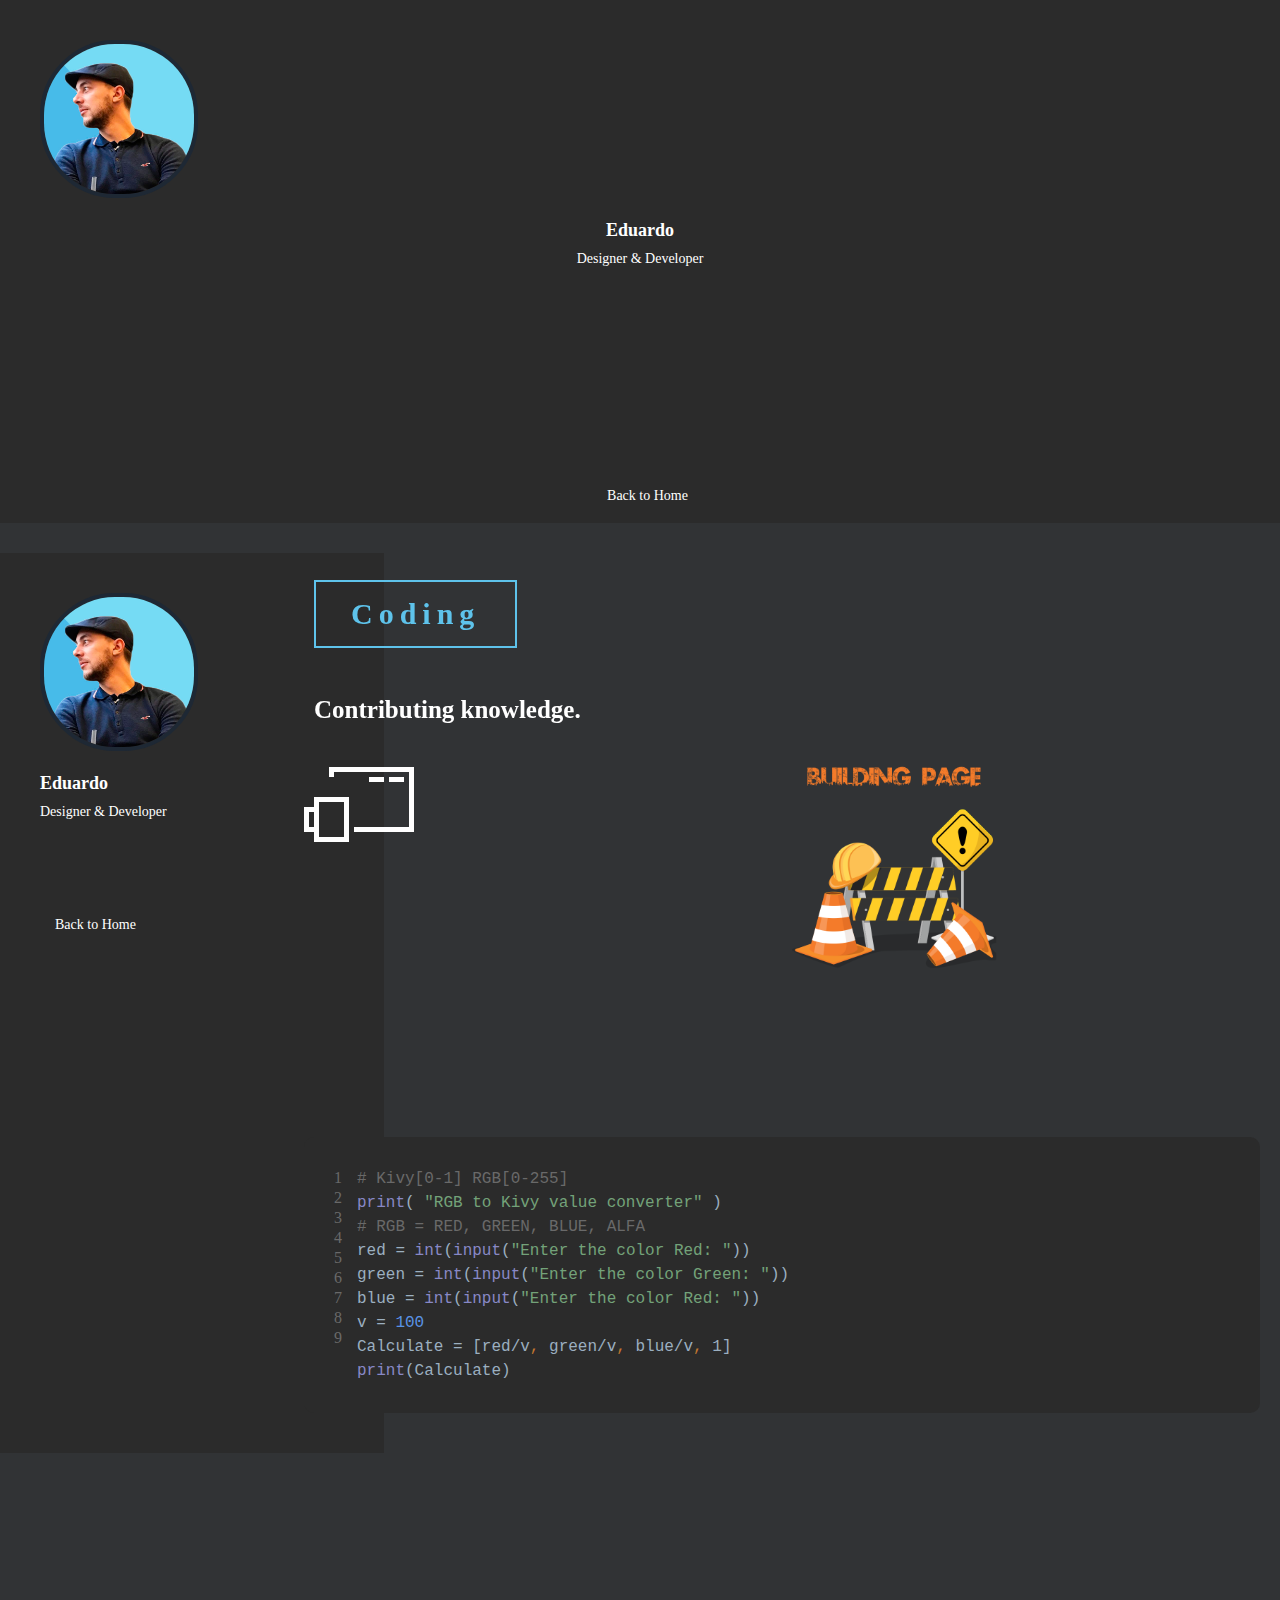
==== code.html @ 730206cc "update" ====
<!DOCTYPE html><!--[if lt IE 7]> <html class="no-js lt-ie9 lt-ie8 lt-ie7"> <![endif]--><!--[if IE 7]> <html class="no-js lt-ie9 lt-ie8"> <![endif]--><!--[if IE 8]> <html class="no-js lt-ie9"> <![endif]--><!--[if gt IE 8]><!--><html class="no-js"><!--<![endif]--><head> <meta charset="utf-8"> <meta http-equiv="X-UA-Compatible" content="IE=edge"> <title>Dalla Torre</title> <link rel="shortcut icon" href="img/favicon.png"> <!-- IOS SUPPORT --> <link rel="apple-touch-icon" sizes="180x180" href="img/favicon.png"> <meta name="apple-mobile-web-app-status-bar" content="#ffffff"> <link rel="manifest" href="/manifest.json"> <meta name="description" content=""> <meta name="viewport" content="width=device-width, initial-scale=1"> <link rel="stylesheet" href="css/normalize.css"> <link rel="stylesheet" href="css/font-awesome.css"> <link rel="stylesheet" href="css/bootstrap.min.css"> <link rel="stylesheet" href="css/body-style.css"> <link rel="stylesheet" href="css/books.css"> <link rel="stylesheet" href="css/code.css"> <link rel="stylesheet" href="css/coffee.css"> <script src="js/vendor/modernizr-2.6.2.min.js"></script> <!-- Start Google Analytics --> <script async src="https://www.googletagmanager.com/gtag/js?id=UA-165823340-1"></script> <script> window.dataLayer = window.dataLayer || []; function gtag() { dataLayer.push(arguments); } gtag('js', new Date()); gtag('config', 'UA-165823340-1'); </script> <!-- End Google Analytics --> <!-- Load Facebook SDK for JavaScript --> <div id="fb-root"></div> <script> window.fbAsyncInit = function () { FB.init({ xfbml: true, version: 'v6.0' }); }; (function (d, s, id) { var js, fjs = d.getElementsByTagName(s)[0]; if (d.getElementById(id)) return; js = d.createElement(s); js.id = id; js.src = 'https://connect.facebook.net/en_GB/sdk/xfbml.customerchat.js'; fjs.parentNode.insertBefore(js, fjs); }(document, 'script', 'facebook-jssdk'));</script> <!-- Your customer chat code --></head><body class="body-code"> <div class="code-header visible-xs visible-sm"> <div class="container"> <div class="row"> <div class="col-md-12"> <div class="top-section"> <div class="profile-image"> <img src="img/profile.jpg" alt="Eduardo Dalla Torre"> </div> <div class="profile-content"> <h3 class="profile-title">Eduardo</h3> <p class="profile-description">Designer & Developer</p> </div> </div> <!-- START-ICONS --> <div class="social-icons"> <ul> <li><a href="https://www.instagram.com/eduardodallatorre.io" target="_blank"><i class="fa fa-instagram"></i></a></li> <li><a href="https://www.youtube.com/c/DallaTorre?sub_confirmation=1" target="_blank"><i class="fa fa-youtube"></i></a></li> <li><a href="https://github.com/eduardodallatorre" target="_blank"><i class="fa fa-github"></i></a></li> <li><a href="http://pph.me/dallatorre.io" target="_blank"><i class="fa fa-rocket"></i></a> </li> <li><a href="https://codepen.io/eduardodallatorre" target="_blank"><i class="fa fa-codepen"></i></a></li> </ul> </div> <!-- END-ICONS --> </div> </div> <div class="code-menu"> <ul> <li><a href="index.html"><i class="fa fa-home"></i>Back to Home</a></li> <!-- Menu em Construção <li><a href="#"><i class="fa fa-desktop"></i>Front-End</a></li> <li><a href="#"><i class="fa fa-code"></i>Back-End</a></li> <li><a href="#"><i class="fa fa-database"></i>Data-Base</a></li> ---> </ul> </div> </div> </div> <!-- START SIDEBAR --> <!-- Atualizando aqui --> <div class="code-sidebar-menu hidden-xs hidden-sm"> <div class="top-section"> <div class="profile-image"> <img src="img/profile.jpg" alt="Eduardo Dalla Torre"> </div> <h3 class="profile-title">Eduardo</h3> <p class="profile-description">Designer & Developer</p> </div> <!-- START MAIN.NAVIGATION --> <div class="code-menu"> <ul> <li><a href="index.html"><i class="fa fa-home"></i>Back to Home</a></li> <!-- Menu em Construção <li><a href="#"><i class="fa fa-desktop"></i>Front-End</a></li> <li><a href="#"><i class="fa fa-code"></i>Back-End</a></li> <li><a href="#"><i class="fa fa-database"></i>Data-Base</a></li> ---> </ul> </div> <!-- END MAIN.NAVIGATION --> <!-- START SOCIAL-ICONS --> <div class="social-icons"> <ul> <li><a href="https://www.instagram.com/eduardodallatorre.io" target="_blank"><i class="fa fa-instagram"></i></a></li> <li><a href="https://fb.me/dallatorre.io" target="_blank"><i class="fa fa-facebook"></i></a></li> <li><a href="https://www.youtube.com/c/DallaTorre?sub_confirmation=1" target="_blank"><i class="fa fa-youtube"></i></a></li> <li><a href="https://github.com/eduardodallatorre" target="_blank"><i class="fa fa-github"></i></a></li> <li><a href="http://pph.me/dallatorre.io" target="_blank"><i class="fa fa-rocket"></i></a></li> <li><a href="https://codepen.io/eduardodallatorre" target="_blank"><i class="fa fa-codepen"></i></a> </li> </ul> </div> <!-- END SOCIAL-ICONS --> </div> <!-- START SLIDE MENU --> <div class="code-bg" id="top"> <div class="banner-overlay"> <div class="welcome-text"> <div class="content-wrapper"> <h1><i class="fa fa-terminal"></i></i>Coding</h1> <h2>Contributing knowledge.</h2> <div class="coffee-code"> <div class="programmer"></div> </div> </div> </div> </div> </div> <!-- END SLIDE MENU --> <!-- START SLIDE MENU --> <div class="frame-code" id="top"> <div class="banner-overlay"> <div class="welcome-text"> <div class="content-wrapper"> <!-- START CODE PYTHON --> <div class="frame"> <table border="0" cellpadding="0" cellspacing="0"> <tbody> <tr> <td class="gutter"> <div class="line number1 index0 alt2">1</div> <div class="line number2 index1 alt1">2</div> <div class="line number3 index2 alt2">3</div> <div class="line number4 index3 alt1">4</div> <div class="line number5 index4 alt2">5</div> <div class="line number6 index5 alt1">6</div> <div class="line number7 index6 alt2">7</div> <div class="line number8 index7 alt1">8</div> <div class="line number9 index8 alt2">9</div> </td> <td class="code"> <div class="line number1 index0 alt2"><code class="comments"># Kivy[0-1] RGB[0-255]</code> </div> <div class="line number2 index1 alt1"><code class="keyword"><code class="type">print</code><code class="signals">( </code>"RGB to Kivy value converter"</code> <code class="signals">)</code></div> <div class="line number3 index2 alt2"><code class="comments"># RGB = RED, GREEN, BLUE, ALFA</code></div> <div class="line number4 index3 alt1"><code class="variable">red = <code class="type">int</code>(<code class="type">input</code>(<code class="keyword">"Enter the color Red: "</code>))</code> </div> <div class="line number5 index4 alt2"><code class="variable">green = <code class="type">int</code>(<code class="type">input</code>(<code class="keyword">"Enter the color Green: "</code>))</code> </div> <div class="line number6 index5 alt1"><code class="variable">blue = <code class="type">int</code>(<code class="type">input</code>(<code class="keyword">"Enter the color Red: "</code>))</code> </div> <div class="line number7 index6 alt2"><code class="variable">v = </code><code class="number">100</code></div> <div class="line number8 index7 alt1"><code class="variable">Calculate = [red/v<code class="comma">,</code> green/v<code class="comma">,</code> blue/v<code class="comma">,</code> 1]</code></div> <div class="line number9 index8 alt2"><code class="type">print</code><code class="variable">(Calculate)</code></div> </div> </td> </tr> </tbody> </table> <!-- END CODE PYTHON --> </div> </div> </div> </div> <!-- END SLIDE MENU --> <!-- START FACEBOOK CHATBOX --> <div class="fb-customerchat" attribution=setup_tool page_id="470357086447822" theme_color="#20cef5"> </div> <!-- END FACEBOOK CHATBOX --> <script src="js/jquery.js"></script> <script src="js/typed.js"></script> <script src="js/custom.js"></script> <script src="js/min/plugins.min.js"></script> <script src="js/min/main.min.js"></script></body></html>
---- css/body-style.css ----
/*scrollbar*/

::-webkit-scrollbar {
  width: 5px;
  height: 5px;
  -webkit-border-radius: 10px;
}

::-webkit-scrollbar-track-piece {
  background-color: #1E2834;
  -webkit-border-radius: 0px;
}

::-webkit-scrollbar-thumb:vertical {
  height: 5px;
  background-color: #22ACFF;
  -webkit-border-radius: 3px;
}

::-webkit-scrollbar-thumb:horizontal {
  width: 5px;
  background-color: #22ACFF;
  -webkit-border-radius: 3px;
}

/*selection*/

::selection {
  background: #00236B;
  color: #22ACFF; 
}

::-moz-selection {
  background: #00236B;
  color: #22ACFF; 
}

.text-cursor {
  opacity: 1;
  animation: cursor-flash 1.6s infinite;
}

@keyframes cursor-flash {
    49% {opacity: 1;}
    50% {opacity: 0;}
    99% {opacity: 0;}
    100% {opacity: 1;}
}

@font-face {
  font-family: 'robotolight';
  src: url("../fonts/Roboto-Light-webfont.eot");
  src: url("../fonts/Roboto-Light-webfont.eot?#iefix") format("embedded-opentype"), url("../fonts/Roboto-Light-webfont.woff") format("woff"), url("../fonts/Roboto-Light-webfont.ttf") format("truetype"), url("../fonts/Roboto-Light-webfont.svg#robotolight") format("svg");
  font-weight: normal;
  font-style: normal;
}
@font-face {
  font-family: 'robotoregular';
  src: url("../fonts/Roboto-Regular-webfont.eot");
  src: url("../fonts/Roboto-Regular-webfont.eot?#iefix") format("embedded-opentype"), url("../fonts/Roboto-Regular-webfont.woff") format("woff"), url("../fonts/Roboto-Regular-webfont.ttf") format("truetype"), url("../fonts/Roboto-Regular-webfont.svg#robotoregular") format("svg");
  font-weight: normal;
  font-style: normal;
}
@font-face {
  font-family: 'robotobold';
  src: url("../fonts/Roboto-Bold-webfont.eot");
  src: url("../fonts/Roboto-Bold-webfont.eot?#iefix") format("embedded-opentype"), url("../fonts/Roboto-Bold-webfont.woff") format("woff"), url("../fonts/Roboto-Bold-webfont.ttf") format("truetype"), url("../fonts/Roboto-Bold-webfont.svg#robotobold") format("svg");
  font-weight: normal;
  font-style: normal;
}
/*---------------------------------------------------------
 1. Reset
-------------------------------------------------------- */
html, body, div, span, applet, object, iframe, h1, h2, h3, h4, h5, h6, p, blockquote, pre, a, abbr, acronym, address, big, cite, code, del, dfn, em, img, ins, kbd, q, s, samp, small, strike, strong, sub, sup, tt, var, b, u, i, center, dl, dt, dd, ol, ul, li, fieldset, form, label, legend, table, caption, tbody, tfoot, thead, tr, th, td, article, aside, canvas, details, embed, figure, figcaption, footer, header, hgroup, menu, nav, output, ruby, section, summary, time, mark, audio, video {
  margin: 0;
  padding: 0;
  border: 0;
  font-size: 100%;
  vertical-align: baseline;
}

/* progress-bar */

small{
  font-size: 13pt;
  font-style: normal;
  font-family: 'Lucida Sans', 'Lucida Sans Regular', 'Lucida Grande', 'Lucida Sans Unicode', Verdana, sans-serif;
  font-weight: 500;
}

@-webkit-keyframes progress-bar-stripes {
  from {
    background-position: 40px 0;
  }
  to {
    background-position: 0 0;
  }
}
@-o-keyframes progress-bar-stripes {
  from {
    background-position: 40px 0;
  }
  to {
    background-position: 0 0;
  }
}
@keyframes progress-bar-stripes {
  from {
    background-position: 40px 0;
  }
  to {
    background-position: 0 0;
  }
}
.progress {
  height: 20px;
  margin-bottom: 20px;
  overflow: hidden;
  background-color: #f5f5f5;
  border-radius: 4px;
  -webkit-box-shadow: inset 0 1px 2px rgba(0, 0, 0, .1);
          box-shadow: inset 0 1px 2px rgba(0, 0, 0, .1);
}
.progress-bar {
  float: left;
  width: 0;
  height: 100%;
  font-size: 12px;
  line-height: 20px;
  color: #fff;
  text-align: center;
  background-color: #428bca;
  -webkit-box-shadow: inset 0 -1px 0 rgba(0, 0, 0, .15);
          box-shadow: inset 0 -1px 0 rgba(0, 0, 0, .15);
  -webkit-transition: width .6s ease;
       -o-transition: width .6s ease;
          transition: width .6s ease;
}
.progress-striped .progress-bar,
.progress-bar-striped {
  background-image: -webkit-linear-gradient(45deg, rgba(255, 255, 255, .15) 25%, transparent 25%, transparent 50%, rgba(255, 255, 255, .15) 50%, rgba(255, 255, 255, .15) 75%, transparent 75%, transparent);
  background-image:      -o-linear-gradient(45deg, rgba(255, 255, 255, .15) 25%, transparent 25%, transparent 50%, rgba(255, 255, 255, .15) 50%, rgba(255, 255, 255, .15) 75%, transparent 75%, transparent);
  background-image:         linear-gradient(45deg, rgba(255, 255, 255, .15) 25%, transparent 25%, transparent 50%, rgba(255, 255, 255, .15) 50%, rgba(255, 255, 255, .15) 75%, transparent 75%, transparent);
  -webkit-background-size: 40px 40px;
          background-size: 40px 40px;
}
.progress.active .progress-bar,
.progress-bar.active {
  -webkit-animation: progress-bar-stripes 2s linear infinite;
       -o-animation: progress-bar-stripes 2s linear infinite;
          animation: progress-bar-stripes 2s linear infinite;
}
.progress-bar-success {
  background-color: #5cb85c;
}
.progress-striped .progress-bar-success {
  background-image: -webkit-linear-gradient(45deg, rgba(255, 255, 255, .15) 25%, transparent 25%, transparent 50%, rgba(255, 255, 255, .15) 50%, rgba(255, 255, 255, .15) 75%, transparent 75%, transparent);
  background-image:      -o-linear-gradient(45deg, rgba(255, 255, 255, .15) 25%, transparent 25%, transparent 50%, rgba(255, 255, 255, .15) 50%, rgba(255, 255, 255, .15) 75%, transparent 75%, transparent);
  background-image:         linear-gradient(45deg, rgba(255, 255, 255, .15) 25%, transparent 25%, transparent 50%, rgba(255, 255, 255, .15) 50%, rgba(255, 255, 255, .15) 75%, transparent 75%, transparent);
}
.progress-bar-info {
  background-color: #5bc0de;
}
.progress-striped .progress-bar-info {
  background-image: -webkit-linear-gradient(45deg, rgba(255, 255, 255, .15) 25%, transparent 25%, transparent 50%, rgba(255, 255, 255, .15) 50%, rgba(255, 255, 255, .15) 75%, transparent 75%, transparent);
  background-image:      -o-linear-gradient(45deg, rgba(255, 255, 255, .15) 25%, transparent 25%, transparent 50%, rgba(255, 255, 255, .15) 50%, rgba(255, 255, 255, .15) 75%, transparent 75%, transparent);
  background-image:         linear-gradient(45deg, rgba(255, 255, 255, .15) 25%, transparent 25%, transparent 50%, rgba(255, 255, 255, .15) 50%, rgba(255, 255, 255, .15) 75%, transparent 75%, transparent);
}
.progress-bar-warning {
  background-color: #f0ad4e;
}
.progress-striped .progress-bar-warning {
  background-image: -webkit-linear-gradient(45deg, rgba(255, 255, 255, .15) 25%, transparent 25%, transparent 50%, rgba(255, 255, 255, .15) 50%, rgba(255, 255, 255, .15) 75%, transparent 75%, transparent);
  background-image:      -o-linear-gradient(45deg, rgba(255, 255, 255, .15) 25%, transparent 25%, transparent 50%, rgba(255, 255, 255, .15) 50%, rgba(255, 255, 255, .15) 75%, transparent 75%, transparent);
  background-image:         linear-gradient(45deg, rgba(255, 255, 255, .15) 25%, transparent 25%, transparent 50%, rgba(255, 255, 255, .15) 50%, rgba(255, 255, 255, .15) 75%, transparent 75%, transparent);
}
.progress-bar-danger {
  background-color: #d9534f;
}
.progress-striped .progress-bar-danger {
  background-image: -webkit-linear-gradient(45deg, rgba(255, 255, 255, .15) 25%, transparent 25%, transparent 50%, rgba(255, 255, 255, .15) 50%, rgba(255, 255, 255, .15) 75%, transparent 75%, transparent);
  background-image:      -o-linear-gradient(45deg, rgba(255, 255, 255, .15) 25%, transparent 25%, transparent 50%, rgba(255, 255, 255, .15) 50%, rgba(255, 255, 255, .15) 75%, transparent 75%, transparent);
  background-image:         linear-gradient(45deg, rgba(255, 255, 255, .15) 25%, transparent 25%, transparent 50%, rgba(255, 255, 255, .15) 50%, rgba(255, 255, 255, .15) 75%, transparent 75%, transparent);
}

.blue {
	color: #06C;
}

.green {
	color: #090;
}

main {
  display: block;
}

body {
  line-height: 1;
}

ol,
ul {
  list-style: none;
}

blockquote,
q {
  quotes: none;
}

blockquote:before,
blockquote:after {
  content: '';
  content: none;
}

table {
  border-collapse: collapse;
  border-spacing: 0;
}

html {
  font-size: 100%;
  -webkit-text-size-adjust: 100%;
  -ms-text-size-adjust: 100%;
}

a:focus {
  outline: none;
}

article,
aside,
details,
figcaption,
figure,
footer,
header,
hgroup,
nav,
section {
  display: block;
}

audio,
canvas,
video {
  display: inline-block;
  *display: inline;
  *zoom: 1;
}

audio:not([controls]) {
  display: none;
}

sub,
sup {
  line-height: 0;
  position: relative;
  vertical-align: baseline;
}

sup {
  top: -.5em;
}

sub {
  bottom: -.25em;
}

img {
  border: 0;
  -ms-interpolation-mode: bicubic;
}

button,
input,
select,
textarea {
  font-size: 100%;
  margin: 0;
  vertical-align: baseline;
  *vertical-align: middle;
}

button,
input {
  line-height: normal;
  *overflow: visible;
}

button::-moz-focus-inner,
input::-moz-focus-inner {
  border: 0;
  padding: 0;
}

button,
input[type="button"],
input[type="reset"],
input[type="submit"] {
  cursor: pointer;
  -webkit-appearance: button;
}

input[type="search"] {
  -webkit-appearance: textfield;
}

input[type="search"]:-webkit-search-decoration {
  -webkit-appearance: none;
}

textarea {
  overflow: auto;
  vertical-align: top;
}

/*---------------------------------------------------------
 2. Basic Style
-------------------------------------------------------- */
body {
  font-size: 14px;
  line-height: 24px;
  color: #ffffff;
  font-family: 'robotoregular';
  overflow-x: hidden;
  background-color: #1E2834;
}

a {
  color: #006699;
  -webkit-transition: all 150ms ease-in-out;
  -moz-transition: all 150ms ease-in-out;
  -ms-transition: all 150ms ease-in-out;
  -o-transition: all 150ms ease-in-out;
  transition: all 150ms ease-in-out;
  text-decoration: none !important;
}
a:hover {
  color: #9D9D9D;
}

h1, h2, h3, h4, h5 {
  color: #9D9D9D;
}

::-webkit-input-placeholder {
  color: #999999;
}

:-moz-placeholder {
  /* Firefox 18- */
  color: #999999;
}

::-moz-placeholder {
  /* Firefox 19+ */
  color: #999999;
}

:-ms-input-placeholder {
  color: #999999;
}

.main-content,
.banner-bg {
  float: right;
  width: 77%;
}
@media screen and (max-width: 1290px) {
  .main-content,
  .banner-bg {
    width: 70%;
  }
}
@media screen and (max-width: 992px) {
  .main-content,
  .banner-bg {
    width: 100%;
  }
}

.content-wrapper {
  padding: 0 80px;

}
@media screen and (max-width: 992px) {
  .content-wrapper {
    padding: 0 30px;
  }
}



h4.widget-title {
  font-size: 20px;
  font-family: 'robotobold';
  text-transform: uppercase;
  margin-bottom: 40px;
}

h2.widget-title {
  padding: 30px 0px 0px 0px;
  font-size: 18px;
  font-family: 'robotobold';
  margin-bottom: 40px;
  color: #5ec3eb;
}

hr {
  position: relative;
  outline: 0;
  border: 0;
  width: 100%;
  height: 2px;
  background: #9D9D9D;
  margin-top: 40px;
  margin-bottom: 0;
}

.page-section {
  padding-top: 80px;
}

/*---------------------------------------------------------
 3. Header
-------------------------------------------------------- */
.sidebar-menu {
  float: left;
  width: 23%;
  height: 100%;
  position: fixed;
  background: #283140;
  color: white;
  overflow-y: hidden;
}
@media screen and (max-width: 1290px) {
  .sidebar-menu {
    overflow-y: scroll;
    width: 30%;
  }
}

.top-section {
  padding: 40px;
}

.profile-image {
  width: 150px;
  height: 150px;
  border: 4px solid #1E2834;
  -webkit-border-radius: 75px;
  border-radius: 75px;
  overflow: hidden;
  margin-bottom: 20px;
}
.profile-image img {
  width: 100%;
}

h3.profile-title {
  margin-bottom: 5px;
  color: white;
  font-size: 18px;
  font-family: 'robotobold';
}

.main-navigation {
  margin: 30px 0;
}
.main-navigation li {
  display: block;
}
.main-navigation li a {
  padding: 15px 40px;
  display: block;
  color: white;
  font-size: 14px;
}
.main-navigation li a i {
  margin-right: 15px;
  font-size: 24px;
}
.main-navigation li a:hover {
  background: #1e283449;
}
.main-navigation li a.active {
  background: #1E2834;
}
.main-navigation li a.active:hover {
  background: #1E2834;
}

.social-icons {
  display: block;
  padding: 50px 40px;
}
.social-icons li {
  display: inline-block;
  margin-right: 20px;
}
.social-icons a {
  font-size: 28px;
  color: #ffffff;
}
.social-icons a:hover {
  color: #5ec3eb;
}

.social-contact {
  display: block;
  padding: 10px 0px;
}
.social-contact li {
  display: inline-block;
  margin-right: 20px;
}
.social-contact a {
  font-size: 28px;
  color: #ffffff;
}
.social-contact a:hover {
  color: #5ec3eb;
}

.skype{
  text-align: center;	
  font-size: 20px;
  width: 100px;
  height: 35px;
  color: #ffffff;
  background-color: #00AFF0;
  border: 2px solid;
  -webkit-border-radius: 80px;
  border-radius: 80px;
  overflow: hidden;
  margin-bottom: 20px;
}
.skype a{
	color: #ffffff;
}

.e_email{
  text-align: center;	
  font-size: 20px;
  width: 160px;
  height: 35px;
  color: #ffffff;
  background-color: #5A1F19;
  border: 2px solid;
  -webkit-border-radius: 80px;
  border-radius: 80px;
  overflow: hidden;
  margin-bottom: 20px;
}
.e_email a{
	color: #ffffff;
}

.codepen{
  text-align: center;	
  font-size: 20px;
  width: 140px;
  height: 35px;
  color: #ffffff;
  background-color: #2c303a;
  border: 2px solid;
  -webkit-border-radius: 80px;
  border-radius: 80px;
  overflow: hidden;
  margin-bottom: 20px;
}

.codepen a{
	color: #ffffff;
}

.messenger{
  text-align: center;	
  font-size: 20px;
  width: 140px;
  height: 35px;
  color: #ffffff;
  background-color: #007CFF;
  border: 2px solid;
  -webkit-border-radius: 80px;
  border-radius: 80px;
  overflow: hidden;
  margin-bottom: 20px;
}
.messenger a{
	color: #ffffff;
}

.whatsapp-icon{
  text-align: center;	
  font-size: 20px;
  width: 140px;
  height: 35px;
  color: #ffffff;
  background-color: #38BD4A;
  border: 2px solid;
  -webkit-border-radius: 80px;
  border-radius: 80px;
  overflow: hidden;
  margin-bottom: 20px;
}
.whatsapp-icon a{
	color: #ffffff;
}

.telegram{
  text-align: center;	
  font-size: 20px;
  width: 140px;
  height: 35px;
  color: #ffffff;
  background-color: #029AE5;
  border: 2px solid;
  -webkit-border-radius: 80px;
  border-radius: 80px;
  overflow: hidden;
  margin-bottom: 20px;
}
.telegram a{
	color: #ffffff;
}


.responsive-header {
  background: #283140;
  text-align: center;
}
@media screen and (max-width: 992px) {
  .responsive-header .main-navigation {
    margin-top: 10px;
    display: none;
  }
}
@media screen and (max-width: 992px) {
  .responsive-header p {
    color: white;
  }
}
@media screen and (max-width: 992px) {
  .responsive-header .profile-image {
    float: left;
    width: 100px;
    height: 100px;
    -webkit-border-radius: 50px;
    border-radius: 50px;
    overflow: hidden;
    margin-right: 30px;
  }
  .responsive-header .profile-content {
    text-align: left;
    margin-top: 30px;
    overflow: hidden;
  }
}

@media screen and (max-width: 992px) {
  .top-section {
    padding-bottom: 0;
  }
}

@media screen and (max-width: 992px) {
  .main-navigation a {
    padding: 10px;
  }
  .main-navigation a.active {
    background: #283140 !important;
  }
  .main-navigation a:hover {
    background: #283140 !important;
  }
}

.toggle-menu {
  display: block;
  padding: 15px;
  margin: 0px 0px 20px 0px;
  background: #1E2834;
  color: white;
  font-size: 18px;
}
.toggle-menu:hover {
  color: white;
}

/*---------------------------------------------------------
 4. Main Content
-------------------------------------------------------- */
/*------ banner ------ */
.banner-bg {
  padding: 260px 80px;
  position: relative;
  background: url("../img/7.png");
  background-repeat: no-repeat;
  background-position: center;
  background-size: cover;
  z-index: 2;
}

.banner-overlay {
  position: absolute;
  width: 100%;
  height: 100%;
  top: 0;
  left: 0;
  z-index: 3;
}

.welcome-text {
  position: relative;
  z-index: 4;
}
.welcome-text h2 {
  margin: 40px 10px 10px 10px;
  font-size: 25px;
  font-family: 'robotobold';
  color: white;
  margin-bottom: 30px;
}

.welcome-text h5 {
  width: 80%;	
  font-size: 19px;
  color: #5ec3eb;
  margin: 45px 10px 10px 10px;
  
}

.welcome-text h3 {
  width: 80%; 
  font-size: 15px;
  color: #9D9D9D;
  margin: 40px 10px 10px 10px;
}


.welcome-text h6{
  width: 27%; 
  font-size: 14px;
  color: #9D9D9D;
  margin: 10px;
  text-align: right;
  font-family: 'Times New Roman';
}


.welcome-text h1{
	font-size: 30px;
	border: 2px solid #5ec3eb;
	font-family: 'robotobold';
	color: #5ec3eb;
  display: inline-block;
	letter-spacing: 6px;
	padding: 20px 35px;
	margin: 27px 10px 10px 10px;

}

/*------ about us ------ */
.about-image {
  width: 100%;
  overflow: hidden;
  margin-bottom: 40px;
  font-size: 18px;
}
.about-image img {
  width: 100%;
  display: block;
}

/*------ projects ------ */
.projects-holder {
  margin-right: 0;
  margin-left: 0;
  margin-top: 40px;
}
.projects-holder .col-md-4,
.projects-holder .col-md-4 {
  padding-right: 1px;
  padding-left: 1px;
}

.project-item {
  width: 100%;
  margin-bottom: 2px;
  overflow: hidden;
  position: relative;
}
.project-item img {
  width: 100%;
  display: block;
}
.project-item:hover .project-hover {
  top: 0;
  opacity: 1;
  visibility: visible;
}

.project-hover {
  position: absolute;
  width: 100%;
  height: 100%;
  top: 40px;
  left: 0;
  background: #1e2834eb;
  opacity: 0;
  visibility: 0;
  -webkit-transition: all 200ms linear;
  -moz-transition: all 200ms linear;
  -ms-transition: all 200ms linear;
  -o-transition: all 200ms linear;
  transition: all 200ms linear;
}
.project-hover .inside {
  position: absolute;
  width: 100%;
  left: 0;
  bottom: 0;
  padding: 30px;
}
.project-hover h5 {
  font-size: 16px;
  margin-bottom: 15px;
}
.project-hover h5 a {
  color: white;
}
.project-hover p {
  color: white;
  font-size: 13px;
  line-height: 20px;
}

/*------ contact ------ */
.contact-form {
  margin-top: 40px;
}
.contact-form input, .contact-form textarea {
  width: 100%;
  outline: 0;
  border: 1px solid #aaaaaa;
  padding: 12px;
  color: #999999;
  margin-bottom: 30px;
}
.contact-form input:focus, .contact-form textarea:focus {
  outline: 0;
}
.contact-form .button {
  width: auto;
  background: #283140;
  color: white;
  text-transform: uppercase;
  border: 0;
}

/*---------------------------------------------------------
 5. Footer
-------------------------------------------------------- */
#footer p.copyright-text {
  margin: 40px 0;
  font-size: 13px;
}
#footer p.copyright-text a {
  color: #283140;
}
#footer p.copyright-text a:hover {
  color: #1E2834;
}
---- css/books.css ----
.pricing .card { background: #001d2c; border: none; border-radius: 1rem; transition: all 0.2s; box-shadow: 0 0.5rem 1rem 0 rgba(0, 0, 0, 0.1);}.pricing hr { border-radius: 50%; margin: 1.5rem 0;}.pricing .card-title { margin: 0.5rem 0; font-size: 0.9rem; letter-spacing: .1rem; font-weight: bold;}.pricing .card-price { font-size: 2rem; margin: 0;}.pricing .card-price .period { font-size: 0.8rem;}.pricing { margin-bottom: 1rem;}.pricing .text-muted { opacity: 0.7;}.pricing .btn { font-size: 12pt; width: 50%; border-radius: 5rem; letter-spacing: .1rem; font-weight: bold; padding: 1rem; opacity: 0.7; transition: all 0.3s;}.btn-book { margin-top: 5%; padding-bottom: 6%;}.head-book { padding-top: 8%;}/* Hover Effects on Card */@media (min-width: 992px) { .pricing .card:hover { margin-top: -.25rem; margin-bottom: .25rem; box-shadow: 0 0.5rem 1rem 0 rgba(255, 255, 255, 0.3); } .pricing .card:hover .btn { opacity: 1; }}
---- css/code.css ----
.frame {
    width: 100%;
    padding: 30px;
    background: #2B2B2B;
    border-radius: 10px;
}

.code {
    font-family: monospace;
    font-size: 12pt;
}

.comments {
    color: #696969;
    font-size: 12pt;
    background: #2B2B2B;
}

.gutter {
    font-family: monospace;
    color: #696969;
    font-size: 12pt;
}

td.gutter {
    border-right: none !important;
    font-weight: 400;
    line-height: 20px;
    font-family: 'Roboto Mono';
    border-right: 2px solid #5f5f5f;
    padding-right: 15px;
    margin-right: 15px;
}

.keyword {
    color: #73a279;
    font-size: 12pt;
    background: #2B2B2B;
}

.type {
    color: #8888C6;
    font-size: 12pt;
    background: #2B2B2B;
}

.variable {
    color: #9BAFC0;
    font-size: 12pt;
    background: #2B2B2B;
}

.number {
    color: #5993e6;
    font-size: 12pt;
    background: #2B2B2B;
}

.comma {
    color: #C37730;
    font-size: 12pt;
    background: #2B2B2B;
}

.signals {
    color: #9BAFC0;
    font-size: 12pt;
    background: #2B2B2B;
}
.frame-code {
    padding: 260px 80px;
    position: relative;
    margin-top: 5%;
    float: right;
    width: 77%;
  }

  @media screen and (max-width: 1290px) {
    .main-content,
    .frame-code {
      width: 70%;
    }
  }
  @media screen and (max-width: 992px) {
    .main-content,
    .frame-code {
      width: 100%;
    }
  }


  /* START MENU CODE */

  @media screen and (max-width: 992px) {
    .code-menu a {
      padding: 10px;
    }
  
    .code-menu a.active {
      background: #313335!important;
    }
  
    .code-menu a:hover {
      background: #313335 !important;
    }
  }
  
  .code-menu {
    margin: 30px 0;
  }
  
  .code-menu li {
    display: block;
  }
  
  .code-menu li a {
    padding: 15px 40px;
    display: block;
    color: white;
    font-size: 14px;
  }
  
  .code-menu li a i {
    margin-right: 15px;
    font-size: 24px;
  }
  
  .code-menu li a:hover {
    background: #313335;
  }
  
  .code-menu li a.active {
    background: #313335;
  }
  
  .code-menu li a.active:hover {
    background: #313335;
  }
  
  @media screen and (max-width: 992px) {
    .code-menu {
      margin-top: 10px;
    }
  }

  /* END CODE MENU */

  /* START BODY-CODE */

  .body-code{
      background: #313335;
  }

  /* END BODY-CODE */


/* START BODY-CODE */
  .code-sidebar-menu {
    float: left;
    width: 23%;
    height: 100%;
    position: fixed;
    background: #2B2B2B;
    color: white;
    overflow-y: hidden;
  }
  @media screen and (max-width: 1290px) {
    .code-sidebar-menu {
      overflow-y: scroll;
      width: 30%;
    }
  }
/* END BODY-CODE */  

/* START BUILD IMG */  
.code-bg{
padding: 260px 80px;
position: relative;
background: url("../img/code-bg.png");
background-repeat: no-repeat;
background-position: center;
background-size: cover;
z-index: 2;
}

.code-bg {
    float: right;
    width: 77%;
  }
  
  @media screen and (max-width: 1290px) {
    .code-bg {
      width: 70%;
    }
  }
  
  @media screen and (max-width: 992px) {
    .code-bg {
      width: 100%;
    }
  }

/* END BUILD IMG */  

  .code-header {
    background: #2B2B2B;
    text-align: center;
  }
  @media screen and (max-width: 992px) {
    .code-header .main-navigation {
      margin-top: 10px;
      display: none;
    }
  }
  @media screen and (max-width: 992px) {
    .code-header p {
      color: white;
    }
  }
  @media screen and (max-width: 992px) {
    .code-header .profile-image {
      float: left;
      width: 100px;
      height: 100px;
      -webkit-border-radius: 50px;
      border-radius: 50px;
      overflow: hidden;
      margin-right: 30px;
    }
    .code-header .profile-content {
      text-align: left;
      margin-top: 30px;
      overflow: hidden;
    }
  }
---- css/coffee.css ----
.programmer{ font-size:5px; /* Control the size of your element */ position : absolute; width : 22em; height : 15em; } 

.coffee-code{
    margin-top: 5% !important;
    margin : auto 0;
}    


.programmer::before, .programmer::after{ content : ''; display : block;
    width : 1em; height : 1em; margin : -1em 0 0 -1em; } .programmer::before{/*This is the animated area of the element*/ animation: animate 2000ms steps(1) infinite; } @keyframes animate { 0%, 100% {box-shadow:8em 5em #fff,8em 4em #fff,6em 4em
    #fff,6em 5em #fff,4em 4em #fff,4em 5em #fff,4em 8em #000b,4em 9em #000b,4em 10em #000b,4em 11em #000b,4em 12em #000b,4em 13em #000b,5em 13em #000b,6em 13em #000b,7em 13em #000b,5em 9em #000b,5em 10em #000b,5em 11em
    #000b,5em 12em #000b,6em 12em #000b,6em 11em #000b,5em 8em #000b,6em 8em #000b,7em 8em #000b,8em 8em #000b,8em 9em #000b,7em 9em #000b,6em 9em #000b,6em 10em #000b,7em 10em #000b,8em 10em #000b,8em 11em
    #000b,7em 11em #000b,7em 12em #000b,8em 12em #000b,8em 13em #000b,8em 14em #000b,7em 14em #000b,6em 14em #000b,5em 14em #000b,4em 14em #000b} 10% {box-shadow:8em 5em #fff,8em 4em #000,6em 4em #fff,6em 5em #fff,4em 4em
    #000,4em 5em #fff,4em 9em #000b,4em 10em #000b,4em 11em #000b,4em 12em #000b,4em 13em #000b,5em 13em #000b,6em 13em #000b,7em 13em #000b,5em 9em #000b,5em 10em #000b,5em 11em #000b,5em 12em #000b,6em 12em
    #000b,6em 11em #000b,8em 9em #000b,7em 9em #000b,6em 9em #000b,6em 10em #000b,7em 10em #000b,8em 10em #000b,8em 11em #000b,7em 11em #000b,7em 12em #000b,8em 12em #000b,8em 13em #000b,8em 14em #000b,7em 14em
    #000b,6em 14em #000b,5em 14em #000b,4em 14em #000b,15em 11em #570e57,16em 11em #570e57,18em 11em #570e57,19em 11em #570e57,20em 11em #570e57,17em 11em #570e57,14em 11em #570e57,13em 11em #570e57} 20% {box-shadow:8em 5em #000,6em
    4em #000,6em 5em #fff,4em 5em #000,4em 10em #000b,4em 11em #000b,4em 12em #000b,4em 13em #000b,5em 13em #000b,6em 13em #000b,7em 13em #000b,5em 10em #000b,5em 11em #000b,5em 12em #000b,6em 12em #000b,6em 11em
    #000b,6em 10em #000b,7em 10em #000b,8em 10em #000b,8em 11em #000b,7em 11em #000b,7em 12em #000b,8em 12em #000b,8em 13em #000b,8em 14em #000b,7em 14em #000b,6em 14em #000b,5em 14em #000b,4em 14em #000b,14em 9em
    #570e57,15em 9em #570e57,16em 9em #570e57,17em 9em #570e57,18em 9em #570e57,19em 9em #570e57,20em 9em #570e57,15em 11em #4e4e9c,16em 11em #4e4e9c,17em 11em #4e4e9c,18em 11em #4e4e9c,19em 11em #4e4e9c,20em 11em #4e4e9c,13em 9em #570e57} 30%
    {box-shadow:8em 5em #000,6em 5em #000,4em 5em #000,4em 11em #000b,4em 12em #000b,4em 13em #000b,5em 13em #000b,6em 13em #000b,7em 13em #000b,5em 11em #000b,5em 12em #000b,6em 12em #000b,6em 11em #000b,8em 11em
    #000b,7em 11em #000b,7em 12em #000b,8em 12em #000b,8em 13em #000b,8em 14em #000b,7em 14em #000b,6em 14em #000b,5em 14em #000b,4em 14em #000b,15em 9em #4e4e9c,16em 9em #4e4e9c,17em 9em #4e4e9c,18em 9em #4e4e9c,19em 9em
    #4e4e9c,20em 9em #4e4e9c,20em 7em #570e57,19em 7em #570e57,18em 7em #570e57,17em 7em #570e57,16em 7em #570e57,15em 7em #570e57,14em 7em #570e57,14em 11em #3cda42,15em 11em #3cda42,16em 11em #3cda42,17em 11em #3cda42,18em 11em #3cda42,19em
    11em #3cda42,20em 11em #3cda42,13em 11em #3cda42,12em 11em #3cda42,13em 7em #570e57,6em 3em #fff} 40% {box-shadow:4em 12em #000b,4em 13em #000b,5em 13em #000b,6em 13em #000b,7em 13em #000b,5em 12em #000b,6em 12em #000b,7em
    12em #000b,8em 12em #000b,8em 13em #000b,8em 14em #000b,7em 14em #000b,6em 14em #000b,5em 14em #000b,4em 14em #000b,13em 5em #570e57,14em 5em #570e57,15em 5em #570e57,16em 5em #570e57,17em 5em #570e57,18em 5em #570e57,19em
    5em #570e57,20em 5em #570e57,20em 7em #4e4e9c,19em 7em #4e4e9c,18em 7em #4e4e9c,17em 7em #4e4e9c,16em 7em #4e4e9c,15em 7em #4e4e9c,20em 9em #3cda42,19em 9em #3cda42,18em 9em #3cda42,17em 9em #3cda42,16em 9em #3cda42,15em 9em #3cda42,14em
    9em #3cda42,13em 9em #3cda42,12em 9em #3cda42,20em 11em #fff,18em 11em #fff,16em 11em #fff,14em 11em #fff,12em 11em #fff,6em 3em #fff,6em 4em #fff,6em 5em #fff} 50% {box-shadow:4em 13em #000b,5em 13em #000b,6em 13em #000b,7em 13em
    #000b,8em 13em #000b,8em 14em #000b,7em 14em #000b,6em 14em #000b,5em 14em #000b,4em 14em #000b,13em 5em #570e57,14em 5em #570e57,15em 5em #570e57,16em 5em #570e57,17em 5em #570e57,18em 5em #570e57,19em 5em #570e57,20em 5em
    #570e57,20em 7em #4e4e9c,19em 7em #4e4e9c,18em 7em #4e4e9c,17em 7em #4e4e9c,16em 7em #4e4e9c,15em 7em #4e4e9c,20em 9em #3cda42,19em 9em #3cda42,18em 9em #3cda42,17em 9em #3cda42,16em 9em #3cda42,15em 9em #3cda42,14em 9em #3cda42,13em 9em
    #3cda42,12em 9em #3cda42,11em 11em #fff,13em 11em #fff,15em 11em #fff,17em 11em #fff,19em 11em #fff,6em 3em #fff,6em 4em #fff,6em 5em #fff} 60% {box-shadow:8em 14em #000b,7em 14em #000b,6em 14em #000b,5em 14em #000b,4em 14em
    #000b,13em 5em #570e57,14em 5em #570e57,15em 5em #570e57,16em 5em #570e57,17em 5em #570e57,18em 5em #570e57,19em 5em #570e57,20em 5em #570e57,20em 7em #4e4e9c,19em 7em #4e4e9c,18em 7em #4e4e9c,17em 7em #4e4e9c,16em 7em #4e4e9c,15em 7em
    #4e4e9c,20em 9em #3cda42,19em 9em #3cda42,18em 9em #3cda42,17em 9em #3cda42,16em 9em #3cda42,15em 9em #3cda42,14em 9em #3cda42,13em 9em #3cda42,12em 9em #3cda42,12em 11em #fff,14em 11em #fff,16em 11em #fff,18em 11em #fff,20em 11em #fff,6em
    3em #fff,6em 4em #fff,6em 5em #fff} 70% {box-shadow:15em 11em #3cda42,14em 10em #3cda42,13em 9em #3cda42,12em 8em #3cda42,16em 10em #3cda42,17em 9em #3cda42,18em 8em #3cda42,19em 7em #3cda42,20em 6em #3cda42,19em 6em #3cda42,20em 5em
    #3cda42,18em 7em #3cda42,17em 8em #3cda42,16em 9em #3cda42,15em 10em #3cda42,14em 9em #3cda42,13em 8em #3cda42,6em 3em #fff,6em 4em #fff,6em 5em #fff} 80% {box-shadow:6em 3em #fff,6em 4em #fff,6em 5em #fff} 90% {box-shadow:15em 11em
    #3cda42,14em 10em #3cda42,13em 9em #3cda42,12em 8em #3cda42,16em 10em #3cda42,17em 9em #3cda42,18em 8em #3cda42,19em 7em #3cda42,20em 6em #3cda42,19em 6em #3cda42,20em 5em #3cda42,18em 7em #3cda42,17em 8em #3cda42,16em 9em #3cda42,15em 10em
    #3cda42,14em 9em #3cda42,13em 8em #3cda42,6em 3em #fff,6em 4em #fff,6em 5em #fff} } .programmer::after{ /*This is the static area of the element*/ box-shadow:3em 7em #fff,3em 8em #fff,3em 10em #fff,3em 11em #fff,3em 12em #fff,6em 1em
    #fff,7em 1em #fff,8em 1em #fff,9em 1em #fff,10em 1em #fff,1em 9em #fff,1em 10em #fff,1em 11em #fff,1em 12em #fff,9em 14em #fff,3em 14em #fff,11em 1em #fff,12em 1em #fff,13em 1em #fff,14em 1em #fff,15em 1em #fff,16em 1em #fff,17em 1em
    #fff,18em 1em #fff,19em 1em #fff,20em 1em #fff,21em 1em #fff,22em 1em #fff,22em 2em #fff,22em 3em #fff,22em 4em #fff,22em 5em #fff,22em 6em #fff,22em 7em #fff,22em 8em #fff,22em 9em #fff,22em 10em #fff,22em 11em #fff,22em 12em #fff,6em 2em
    #fff,18em 3em #fff,19em 3em #fff,20em 3em #fff,14em 3em #fff,1em 13em #fff,2em 13em #fff,3em 15em #fff,4em 15em #fff,5em 15em #fff,6em 15em #fff,7em 15em #fff,8em 15em #fff,9em 15em #fff,11em 13em #fff,9em 13em #fff,9em 12em #fff,9em 11em
    #fff,9em 10em #fff,9em 9em #fff,9em 8em #fff,9em 7em #fff,8em 7em #fff,7em 7em #fff,6em 7em #fff,5em 7em #fff,4em 7em #fff,2em 9em #fff,3em 9em #fff,3em 13em #fff,22em 13em #fff,21em 13em #fff,20em 13em #fff,19em 13em #fff,18em 13em
    #fff,17em 13em #fff,16em 13em #fff,15em 13em #fff,14em 13em #fff,13em 13em #fff,12em 13em #fff,15em 3em #fff,16em 3em #fff; } q{position:absolute;bottom:50px;width:100%;text-align:center;color:#fff;}
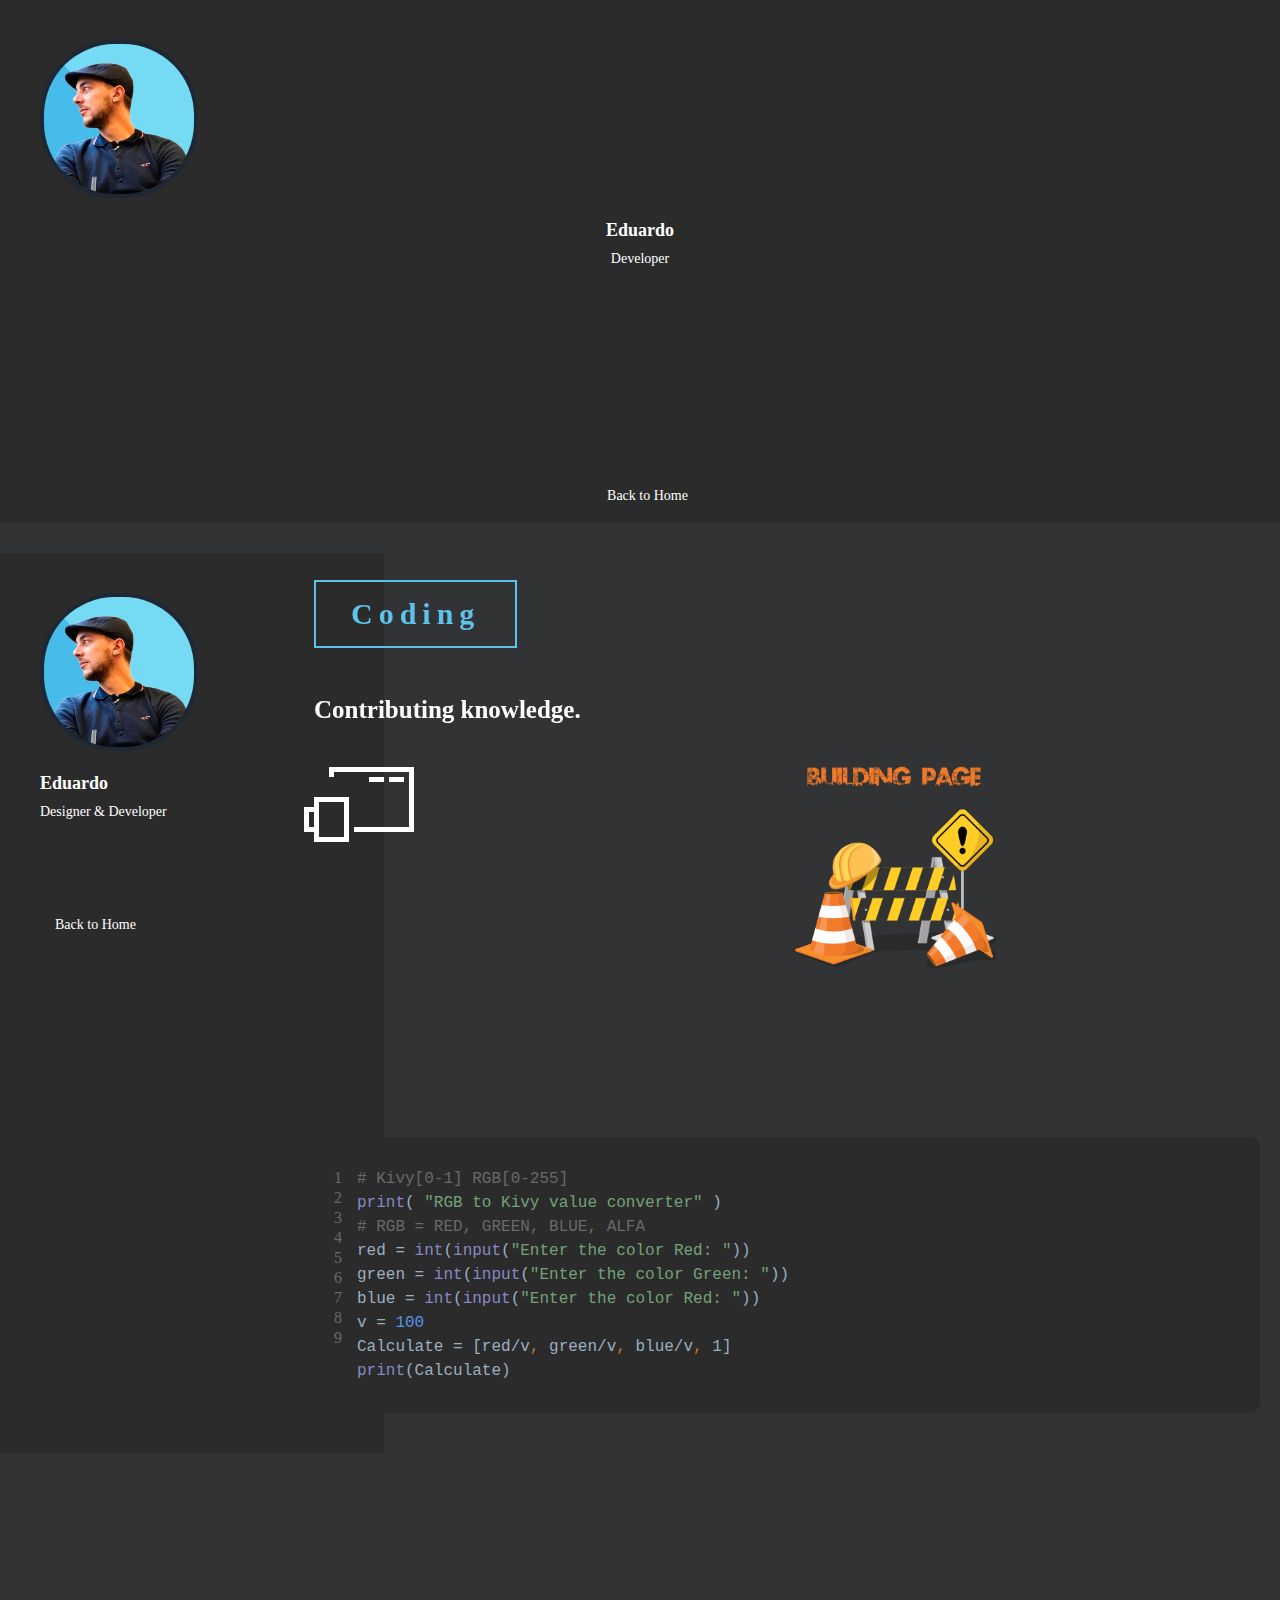
==== commit c10e4467: "update" ====
--- a/code.html
+++ b/code.html
@@ -1 +1,240 @@
-<!DOCTYPE html><!--[if lt IE 7]> <html class="no-js lt-ie9 lt-ie8 lt-ie7"> <![endif]--><!--[if IE 7]> <html class="no-js lt-ie9 lt-ie8"> <![endif]--><!--[if IE 8]> <html class="no-js lt-ie9"> <![endif]--><!--[if gt IE 8]><!--><html class="no-js"><!--<![endif]--><head> <meta charset="utf-8"> <meta http-equiv="X-UA-Compatible" content="IE=edge"> <title>Dalla Torre</title> <link rel="shortcut icon" href="img/favicon.png"> <!-- IOS SUPPORT --> <link rel="apple-touch-icon" sizes="180x180" href="img/favicon.png"> <meta name="apple-mobile-web-app-status-bar" content="#ffffff"> <link rel="manifest" href="/manifest.json"> <meta name="description" content=""> <meta name="viewport" content="width=device-width, initial-scale=1"> <link rel="stylesheet" href="css/normalize.css"> <link rel="stylesheet" href="css/font-awesome.css"> <link rel="stylesheet" href="css/bootstrap.min.css"> <link rel="stylesheet" href="css/body-style.css"> <link rel="stylesheet" href="css/books.css"> <link rel="stylesheet" href="css/code.css"> <link rel="stylesheet" href="css/coffee.css"> <script src="js/vendor/modernizr-2.6.2.min.js"></script> <!-- Start Google Analytics --> <script async src="https://www.googletagmanager.com/gtag/js?id=UA-165823340-1"></script> <script> window.dataLayer = window.dataLayer || []; function gtag() { dataLayer.push(arguments); } gtag('js', new Date()); gtag('config', 'UA-165823340-1'); </script> <!-- End Google Analytics --> <!-- Load Facebook SDK for JavaScript --> <div id="fb-root"></div> <script> window.fbAsyncInit = function () { FB.init({ xfbml: true, version: 'v6.0' }); }; (function (d, s, id) { var js, fjs = d.getElementsByTagName(s)[0]; if (d.getElementById(id)) return; js = d.createElement(s); js.id = id; js.src = 'https://connect.facebook.net/en_GB/sdk/xfbml.customerchat.js'; fjs.parentNode.insertBefore(js, fjs); }(document, 'script', 'facebook-jssdk'));</script> <!-- Your customer chat code --></head><body class="body-code"> <div class="code-header visible-xs visible-sm"> <div class="container"> <div class="row"> <div class="col-md-12"> <div class="top-section"> <div class="profile-image"> <img src="img/profile.jpg" alt="Eduardo Dalla Torre"> </div> <div class="profile-content"> <h3 class="profile-title">Eduardo</h3> <p class="profile-description">Designer & Developer</p> </div> </div> <!-- START-ICONS --> <div class="social-icons"> <ul> <li><a href="https://www.instagram.com/eduardodallatorre.io" target="_blank"><i class="fa fa-instagram"></i></a></li> <li><a href="https://www.youtube.com/c/DallaTorre?sub_confirmation=1" target="_blank"><i class="fa fa-youtube"></i></a></li> <li><a href="https://github.com/eduardodallatorre" target="_blank"><i class="fa fa-github"></i></a></li> <li><a href="http://pph.me/dallatorre.io" target="_blank"><i class="fa fa-rocket"></i></a> </li> <li><a href="https://codepen.io/eduardodallatorre" target="_blank"><i class="fa fa-codepen"></i></a></li> </ul> </div> <!-- END-ICONS --> </div> </div> <div class="code-menu"> <ul> <li><a href="index.html"><i class="fa fa-home"></i>Back to Home</a></li> <!-- Menu em Construção <li><a href="#"><i class="fa fa-desktop"></i>Front-End</a></li> <li><a href="#"><i class="fa fa-code"></i>Back-End</a></li> <li><a href="#"><i class="fa fa-database"></i>Data-Base</a></li> ---> </ul> </div> </div> </div> <!-- START SIDEBAR --> <!-- Atualizando aqui --> <div class="code-sidebar-menu hidden-xs hidden-sm"> <div class="top-section"> <div class="profile-image"> <img src="img/profile.jpg" alt="Eduardo Dalla Torre"> </div> <h3 class="profile-title">Eduardo</h3> <p class="profile-description">Designer & Developer</p> </div> <!-- START MAIN.NAVIGATION --> <div class="code-menu"> <ul> <li><a href="index.html"><i class="fa fa-home"></i>Back to Home</a></li> <!-- Menu em Construção <li><a href="#"><i class="fa fa-desktop"></i>Front-End</a></li> <li><a href="#"><i class="fa fa-code"></i>Back-End</a></li> <li><a href="#"><i class="fa fa-database"></i>Data-Base</a></li> ---> </ul> </div> <!-- END MAIN.NAVIGATION --> <!-- START SOCIAL-ICONS --> <div class="social-icons"> <ul> <li><a href="https://www.instagram.com/eduardodallatorre.io" target="_blank"><i class="fa fa-instagram"></i></a></li> <li><a href="https://fb.me/dallatorre.io" target="_blank"><i class="fa fa-facebook"></i></a></li> <li><a href="https://www.youtube.com/c/DallaTorre?sub_confirmation=1" target="_blank"><i class="fa fa-youtube"></i></a></li> <li><a href="https://github.com/eduardodallatorre" target="_blank"><i class="fa fa-github"></i></a></li> <li><a href="http://pph.me/dallatorre.io" target="_blank"><i class="fa fa-rocket"></i></a></li> <li><a href="https://codepen.io/eduardodallatorre" target="_blank"><i class="fa fa-codepen"></i></a> </li> </ul> </div> <!-- END SOCIAL-ICONS --> </div> <!-- START SLIDE MENU --> <div class="code-bg" id="top"> <div class="banner-overlay"> <div class="welcome-text"> <div class="content-wrapper"> <h1><i class="fa fa-terminal"></i></i>Coding</h1> <h2>Contributing knowledge.</h2> <div class="coffee-code"> <div class="programmer"></div> </div> </div> </div> </div> </div> <!-- END SLIDE MENU --> <!-- START SLIDE MENU --> <div class="frame-code" id="top"> <div class="banner-overlay"> <div class="welcome-text"> <div class="content-wrapper"> <!-- START CODE PYTHON --> <div class="frame"> <table border="0" cellpadding="0" cellspacing="0"> <tbody> <tr> <td class="gutter"> <div class="line number1 index0 alt2">1</div> <div class="line number2 index1 alt1">2</div> <div class="line number3 index2 alt2">3</div> <div class="line number4 index3 alt1">4</div> <div class="line number5 index4 alt2">5</div> <div class="line number6 index5 alt1">6</div> <div class="line number7 index6 alt2">7</div> <div class="line number8 index7 alt1">8</div> <div class="line number9 index8 alt2">9</div> </td> <td class="code"> <div class="line number1 index0 alt2"><code class="comments"># Kivy[0-1] RGB[0-255]</code> </div> <div class="line number2 index1 alt1"><code class="keyword"><code class="type">print</code><code class="signals">( </code>"RGB to Kivy value converter"</code> <code class="signals">)</code></div> <div class="line number3 index2 alt2"><code class="comments"># RGB = RED, GREEN, BLUE, ALFA</code></div> <div class="line number4 index3 alt1"><code class="variable">red = <code class="type">int</code>(<code class="type">input</code>(<code class="keyword">"Enter the color Red: "</code>))</code> </div> <div class="line number5 index4 alt2"><code class="variable">green = <code class="type">int</code>(<code class="type">input</code>(<code class="keyword">"Enter the color Green: "</code>))</code> </div> <div class="line number6 index5 alt1"><code class="variable">blue = <code class="type">int</code>(<code class="type">input</code>(<code class="keyword">"Enter the color Red: "</code>))</code> </div> <div class="line number7 index6 alt2"><code class="variable">v = </code><code class="number">100</code></div> <div class="line number8 index7 alt1"><code class="variable">Calculate = [red/v<code class="comma">,</code> green/v<code class="comma">,</code> blue/v<code class="comma">,</code> 1]</code></div> <div class="line number9 index8 alt2"><code class="type">print</code><code class="variable">(Calculate)</code></div> </div> </td> </tr> </tbody> </table> <!-- END CODE PYTHON --> </div> </div> </div> </div> <!-- END SLIDE MENU --> <!-- START FACEBOOK CHATBOX --> <div class="fb-customerchat" attribution=setup_tool page_id="470357086447822" theme_color="#20cef5"> </div> <!-- END FACEBOOK CHATBOX --> <script src="js/jquery.js"></script> <script src="js/typed.js"></script> <script src="js/custom.js"></script> <script src="js/min/plugins.min.js"></script> <script src="js/min/main.min.js"></script></body></html>+<!DOCTYPE html>
+<!--[if lt IE 7]> <html class="no-js lt-ie9 lt-ie8 lt-ie7"> <![endif]-->
+<!--[if IE 7]> <html class="no-js lt-ie9 lt-ie8"> <![endif]-->
+<!--[if IE 8]> <html class="no-js lt-ie9"> <![endif]-->
+<!--[if gt IE 8]><!-->
+<html class="no-js">
+<!--<![endif]-->
+
+<head>
+    <meta charset="utf-8">
+    <meta http-equiv="X-UA-Compatible" content="IE=edge">
+    <title>Dalla Torre</title>
+    <link rel="shortcut icon" href="img/favicon.png">
+    <!-- IOS SUPPORT -->
+    <link rel="apple-touch-icon" sizes="180x180" href="img/favicon.png">
+    <meta name="apple-mobile-web-app-status-bar" content="#ffffff">
+    <link rel="manifest" href="/manifest.json">
+    <meta name="description" content="">
+    <meta name="viewport" content="width=device-width, initial-scale=1">
+    <link rel="stylesheet" href="css/normalize.css">
+    <link rel="stylesheet" href="css/font-awesome.css">
+    <link rel="stylesheet" href="css/bootstrap.min.css">
+    <link rel="stylesheet" href="css/body-style.css">
+    <link rel="stylesheet" href="css/books.css">
+    <link rel="stylesheet" href="css/code.css">
+    <link rel="stylesheet" href="css/coffee.css">
+    <script src="js/vendor/modernizr-2.6.2.min.js"></script>
+
+    <!--  Start Google Analytics -->
+    <script async src="https://www.googletagmanager.com/gtag/js?id=UA-165823340-1"></script>
+    <script>
+        window.dataLayer = window.dataLayer || [];
+        function gtag() { dataLayer.push(arguments); }
+        gtag('js', new Date());
+
+        gtag('config', 'UA-165823340-1');
+    </script>
+    <!--  End Google Analytics -->
+
+    <!-- Load Facebook SDK for JavaScript -->
+    <div id="fb-root"></div>
+    <script>
+        window.fbAsyncInit = function () {
+            FB.init({
+                xfbml: true,
+                version: 'v6.0'
+            });
+        };
+
+        (function (d, s, id) {
+            var js, fjs = d.getElementsByTagName(s)[0];
+            if (d.getElementById(id)) return;
+            js = d.createElement(s); js.id = id;
+            js.src = 'https://connect.facebook.net/en_GB/sdk/xfbml.customerchat.js';
+            fjs.parentNode.insertBefore(js, fjs);
+        }(document, 'script', 'facebook-jssdk'));</script>
+    <!-- Your customer chat code -->
+</head>
+
+<body class="body-code">
+    <div class="code-header visible-xs visible-sm">
+        <div class="container">
+            <div class="row">
+                <div class="col-md-12">
+                    <div class="top-section">
+                        <div class="profile-image"> <img src="img/profile.jpg" alt="Eduardo Dalla Torre"> </div>
+                        <div class="profile-content">
+                            <h3 class="profile-title">Eduardo</h3>
+                            <p class="profile-description">Developer</p>
+                        </div>
+                    </div>
+
+                    <!-- START-ICONS -->
+                    <div class="social-icons">
+                        <ul>
+                            <li><a href="https://www.instagram.com/eduardodallatorre.io" target="_blank"><i
+                                        class="fa fa-instagram"></i></a></li>
+                            <li><a href="https://www.youtube.com/c/DallaTorre?sub_confirmation=1" target="_blank"><i
+                                        class="fa fa-youtube"></i></a></li>
+                            <li><a href="https://github.com/eduardodallatorre" target="_blank"><i
+                                        class="fa fa-github"></i></a></li>
+                            <li><a href="http://pph.me/dallatorre.io" target="_blank"><i class="fa fa-rocket"></i></a>
+                            </li>
+                            <li><a href="https://codepen.io/eduardodallatorre" target="_blank"><i
+                                        class="fa fa-codepen"></i></a></li>
+                        </ul>
+                    </div>
+                    <!-- END-ICONS -->
+                </div>
+            </div>
+
+            <div class="code-menu">
+                <ul>
+                    <li><a href="index.html"><i class="fa fa-home"></i>Back to Home</a></li>
+                    <!-- Menu em Construção 
+                <li><a href="#"><i class="fa fa-desktop"></i>Front-End</a></li>
+                <li><a href="#"><i class="fa fa-code"></i>Back-End</a></li>
+                <li><a href="#"><i class="fa fa-database"></i>Data-Base</a></li>
+                --->
+                </ul>
+            </div>
+        </div>
+    </div>
+    <!-- START SIDEBAR -->
+
+    <!-- Atualizando aqui -->
+    <div class="code-sidebar-menu hidden-xs hidden-sm">
+        <div class="top-section">
+            <div class="profile-image"> <img src="img/profile.jpg" alt="Eduardo Dalla Torre"> </div>
+            <h3 class="profile-title">Eduardo</h3>
+            <p class="profile-description">Designer & Developer</p>
+        </div>
+
+        <!-- START MAIN.NAVIGATION -->
+        <div class="code-menu">
+            <ul>
+                <li><a href="index.html"><i class="fa fa-home"></i>Back to Home</a></li>
+                <!-- Menu em Construção 
+                <li><a href="#"><i class="fa fa-desktop"></i>Front-End</a></li>
+                <li><a href="#"><i class="fa fa-code"></i>Back-End</a></li>
+                <li><a href="#"><i class="fa fa-database"></i>Data-Base</a></li>
+                --->
+            </ul>
+        </div>
+        <!-- END MAIN.NAVIGATION -->
+
+        <!-- START SOCIAL-ICONS -->
+        <div class="social-icons">
+            <ul>
+                <li><a href="https://www.instagram.com/eduardodallatorre.io" target="_blank"><i
+                            class="fa fa-instagram"></i></a></li>
+                <li><a href="https://fb.me/dallatorre.io" target="_blank"><i class="fa fa-facebook"></i></a></li>
+                <li><a href="https://www.youtube.com/c/DallaTorre?sub_confirmation=1" target="_blank"><i
+                            class="fa fa-youtube"></i></a></li>
+                <li><a href="https://github.com/eduardodallatorre" target="_blank"><i class="fa fa-github"></i></a></li>
+                <li><a href="http://pph.me/dallatorre.io" target="_blank"><i class="fa fa-rocket"></i></a></li>
+                <li><a href="https://codepen.io/eduardodallatorre" target="_blank"><i class="fa fa-codepen"></i></a>
+                </li>
+            </ul>
+        </div>
+        <!-- END SOCIAL-ICONS -->
+    </div>
+
+    <!-- START SLIDE MENU -->
+    <div class="code-bg" id="top">
+        <div class="banner-overlay">
+            <div class="welcome-text">
+                <div class="content-wrapper">
+                    <h1><i class="fa fa-terminal"></i></i>Coding</h1>
+                    <h2>Contributing knowledge.</h2>
+                    <div class="coffee-code">
+                        <div class="programmer"></div>
+                    </div>
+                </div>
+            </div>
+        </div>
+    </div>
+    <!-- END SLIDE MENU -->
+
+    <!-- START SLIDE MENU -->
+    <div class="frame-code" id="top">
+        <div class="banner-overlay">
+            <div class="welcome-text">
+                <div class="content-wrapper">
+                    <!-- START CODE PYTHON -->
+                    <div class="frame">
+                        <table border="0" cellpadding="0" cellspacing="0">
+                            <tbody>
+                                <tr>
+                                    <td class="gutter">
+                                        <div class="line number1 index0 alt2">1</div>
+                                        <div class="line number2 index1 alt1">2</div>
+                                        <div class="line number3 index2 alt2">3</div>
+                                        <div class="line number4 index3 alt1">4</div>
+                                        <div class="line number5 index4 alt2">5</div>
+                                        <div class="line number6 index5 alt1">6</div>
+                                        <div class="line number7 index6 alt2">7</div>
+                                        <div class="line number8 index7 alt1">8</div>
+                                        <div class="line number9 index8 alt2">9</div>
+                                    </td>
+                                    <td class="code">
+                                        <div class="line number1 index0 alt2"><code
+                                                class="comments"># Kivy[0-1] RGB[0-255]</code>
+                                        </div>
+                                        <div class="line number2 index1 alt1"><code
+                                                class="keyword"><code class="type">print</code><code
+                                                class="signals">( </code>"RGB to Kivy value converter"</code>
+                                            <code class="signals">)</code></div>
+                                        <div class="line number3 index2 alt2"><code
+                                                class="comments"># RGB = RED, GREEN, BLUE, ALFA</code></div>
+                                        <div class="line number4 index3 alt1"><code
+                                                class="variable">red = <code class="type">int</code>(<code
+                                                class="type">input</code>(<code
+                                                class="keyword">"Enter the color Red: "</code>))</code>
+                                        </div>
+                                        <div class="line number5 index4 alt2"><code
+                                                class="variable">green  = <code class="type">int</code>(<code
+                                                class="type">input</code>(<code
+                                                class="keyword">"Enter the color Green: "</code>))</code>
+                                        </div>
+                                        <div class="line number6 index5 alt1"><code
+                                                class="variable">blue = <code class="type">int</code>(<code
+                                                class="type">input</code>(<code
+                                                class="keyword">"Enter the color Red: "</code>))</code>
+                                        </div>
+                                        <div class="line number7 index6 alt2"><code class="variable">v = </code><code
+                                                class="number">100</code></div>
+                                        <div class="line number8 index7 alt1"><code
+                                                class="variable">Calculate = [red/v<code class="comma">,</code>
+                                            green/v<code class="comma">,</code> blue/v<code class="comma">,</code>
+                                            1]</code></div>
+                                        <div class="line number9 index8 alt2"><code class="type">print</code><code
+                                                class="variable">(Calculate)</code></div>
+                    </div>
+                    </td>
+                    </tr>
+                    </tbody>
+                    </table>
+                    <!-- END CODE PYTHON -->
+                </div>
+            </div>
+        </div>
+    </div>
+    <!-- END SLIDE MENU -->
+
+
+
+    <!-- START FACEBOOK CHATBOX -->
+    <div class="fb-customerchat" attribution=setup_tool page_id="470357086447822" theme_color="#20cef5">
+    </div>
+    <!-- END FACEBOOK CHATBOX -->
+
+    <script src="js/jquery.js"></script>
+    <script src="js/typed.js"></script>
+    <script src="js/custom.js"></script>
+    <script src="js/min/plugins.min.js"></script>
+    <script src="js/min/main.min.js"></script>
+</body>
+
+</html>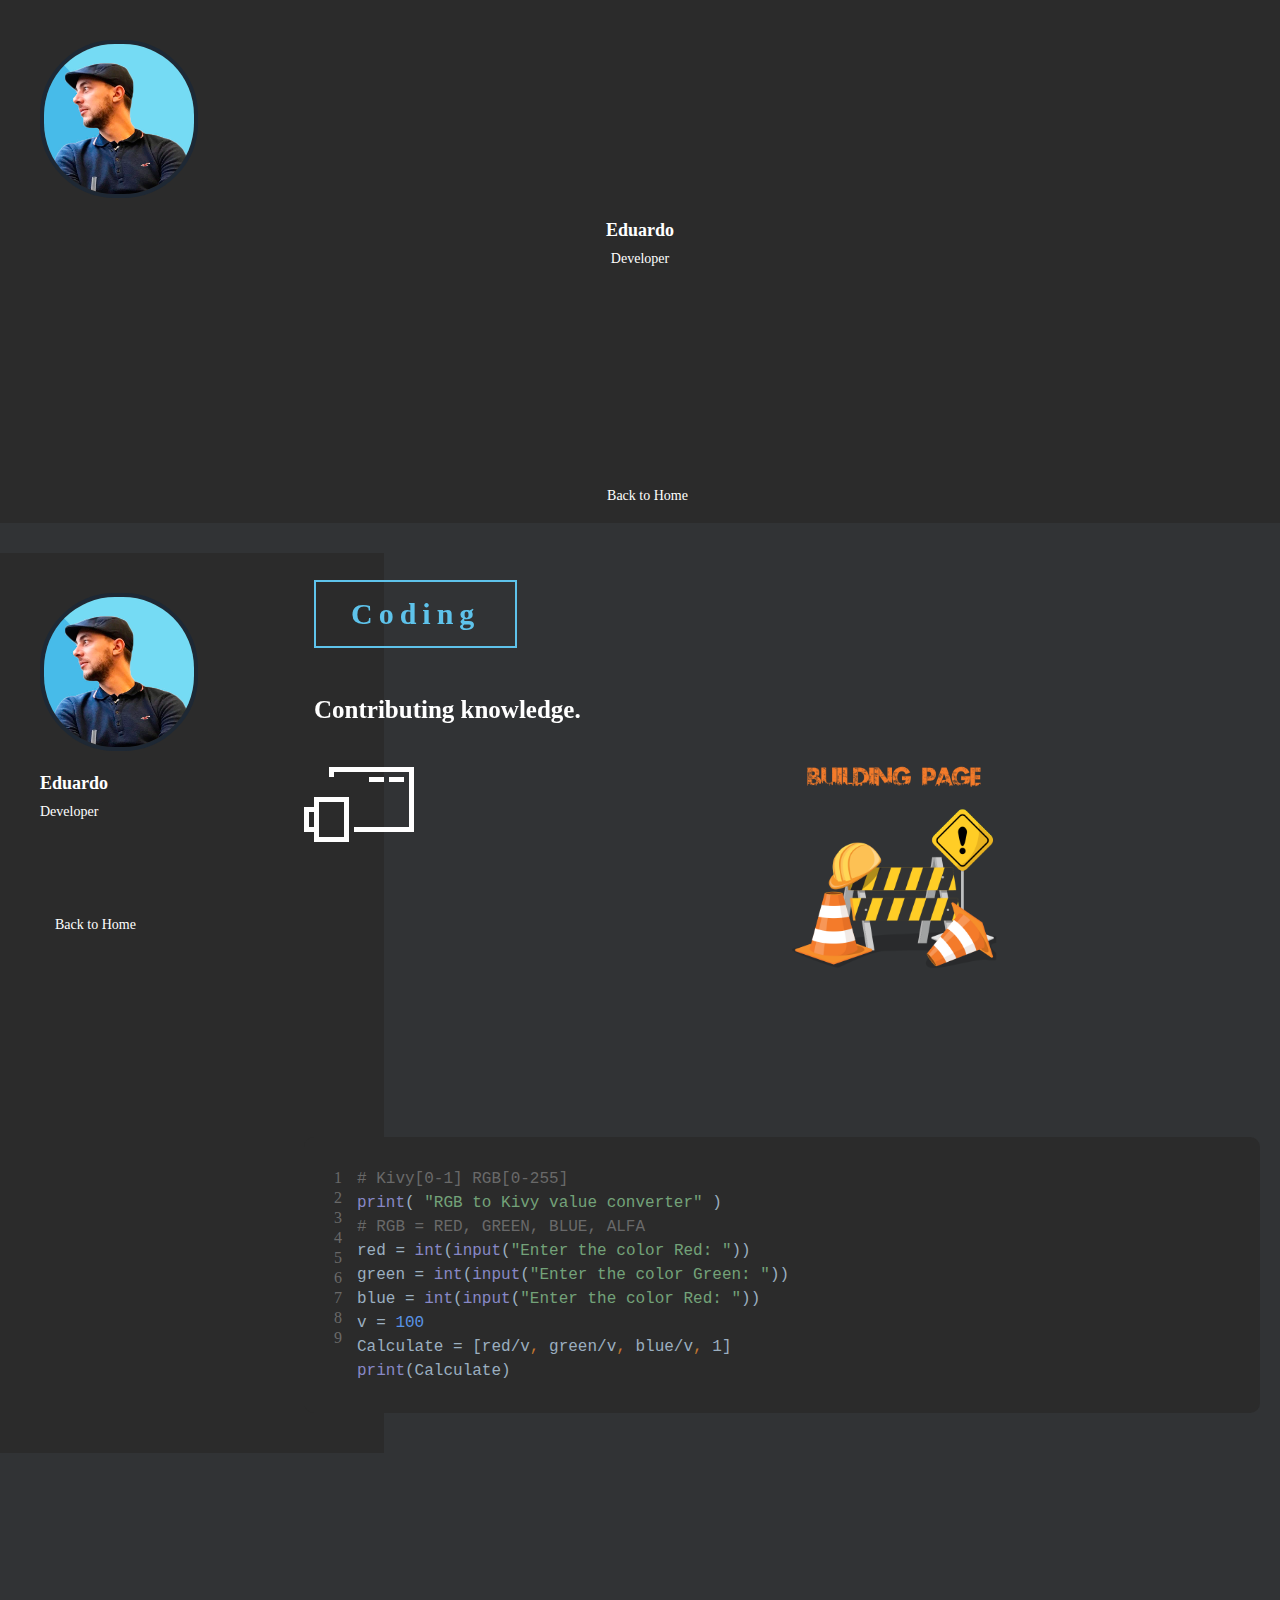
==== commit 55cc5c8b: "update" ====
--- a/code.html
+++ b/code.html
@@ -1,240 +1 @@
-<!DOCTYPE html>
-<!--[if lt IE 7]> <html class="no-js lt-ie9 lt-ie8 lt-ie7"> <![endif]-->
-<!--[if IE 7]> <html class="no-js lt-ie9 lt-ie8"> <![endif]-->
-<!--[if IE 8]> <html class="no-js lt-ie9"> <![endif]-->
-<!--[if gt IE 8]><!-->
-<html class="no-js">
-<!--<![endif]-->
-
-<head>
-    <meta charset="utf-8">
-    <meta http-equiv="X-UA-Compatible" content="IE=edge">
-    <title>Dalla Torre</title>
-    <link rel="shortcut icon" href="img/favicon.png">
-    <!-- IOS SUPPORT -->
-    <link rel="apple-touch-icon" sizes="180x180" href="img/favicon.png">
-    <meta name="apple-mobile-web-app-status-bar" content="#ffffff">
-    <link rel="manifest" href="/manifest.json">
-    <meta name="description" content="">
-    <meta name="viewport" content="width=device-width, initial-scale=1">
-    <link rel="stylesheet" href="css/normalize.css">
-    <link rel="stylesheet" href="css/font-awesome.css">
-    <link rel="stylesheet" href="css/bootstrap.min.css">
-    <link rel="stylesheet" href="css/body-style.css">
-    <link rel="stylesheet" href="css/books.css">
-    <link rel="stylesheet" href="css/code.css">
-    <link rel="stylesheet" href="css/coffee.css">
-    <script src="js/vendor/modernizr-2.6.2.min.js"></script>
-
-    <!--  Start Google Analytics -->
-    <script async src="https://www.googletagmanager.com/gtag/js?id=UA-165823340-1"></script>
-    <script>
-        window.dataLayer = window.dataLayer || [];
-        function gtag() { dataLayer.push(arguments); }
-        gtag('js', new Date());
-
-        gtag('config', 'UA-165823340-1');
-    </script>
-    <!--  End Google Analytics -->
-
-    <!-- Load Facebook SDK for JavaScript -->
-    <div id="fb-root"></div>
-    <script>
-        window.fbAsyncInit = function () {
-            FB.init({
-                xfbml: true,
-                version: 'v6.0'
-            });
-        };
-
-        (function (d, s, id) {
-            var js, fjs = d.getElementsByTagName(s)[0];
-            if (d.getElementById(id)) return;
-            js = d.createElement(s); js.id = id;
-            js.src = 'https://connect.facebook.net/en_GB/sdk/xfbml.customerchat.js';
-            fjs.parentNode.insertBefore(js, fjs);
-        }(document, 'script', 'facebook-jssdk'));</script>
-    <!-- Your customer chat code -->
-</head>
-
-<body class="body-code">
-    <div class="code-header visible-xs visible-sm">
-        <div class="container">
-            <div class="row">
-                <div class="col-md-12">
-                    <div class="top-section">
-                        <div class="profile-image"> <img src="img/profile.jpg" alt="Eduardo Dalla Torre"> </div>
-                        <div class="profile-content">
-                            <h3 class="profile-title">Eduardo</h3>
-                            <p class="profile-description">Developer</p>
-                        </div>
-                    </div>
-
-                    <!-- START-ICONS -->
-                    <div class="social-icons">
-                        <ul>
-                            <li><a href="https://www.instagram.com/eduardodallatorre.io" target="_blank"><i
-                                        class="fa fa-instagram"></i></a></li>
-                            <li><a href="https://www.youtube.com/c/DallaTorre?sub_confirmation=1" target="_blank"><i
-                                        class="fa fa-youtube"></i></a></li>
-                            <li><a href="https://github.com/eduardodallatorre" target="_blank"><i
-                                        class="fa fa-github"></i></a></li>
-                            <li><a href="http://pph.me/dallatorre.io" target="_blank"><i class="fa fa-rocket"></i></a>
-                            </li>
-                            <li><a href="https://codepen.io/eduardodallatorre" target="_blank"><i
-                                        class="fa fa-codepen"></i></a></li>
-                        </ul>
-                    </div>
-                    <!-- END-ICONS -->
-                </div>
-            </div>
-
-            <div class="code-menu">
-                <ul>
-                    <li><a href="index.html"><i class="fa fa-home"></i>Back to Home</a></li>
-                    <!-- Menu em Construção 
-                <li><a href="#"><i class="fa fa-desktop"></i>Front-End</a></li>
-                <li><a href="#"><i class="fa fa-code"></i>Back-End</a></li>
-                <li><a href="#"><i class="fa fa-database"></i>Data-Base</a></li>
-                --->
-                </ul>
-            </div>
-        </div>
-    </div>
-    <!-- START SIDEBAR -->
-
-    <!-- Atualizando aqui -->
-    <div class="code-sidebar-menu hidden-xs hidden-sm">
-        <div class="top-section">
-            <div class="profile-image"> <img src="img/profile.jpg" alt="Eduardo Dalla Torre"> </div>
-            <h3 class="profile-title">Eduardo</h3>
-            <p class="profile-description">Designer & Developer</p>
-        </div>
-
-        <!-- START MAIN.NAVIGATION -->
-        <div class="code-menu">
-            <ul>
-                <li><a href="index.html"><i class="fa fa-home"></i>Back to Home</a></li>
-                <!-- Menu em Construção 
-                <li><a href="#"><i class="fa fa-desktop"></i>Front-End</a></li>
-                <li><a href="#"><i class="fa fa-code"></i>Back-End</a></li>
-                <li><a href="#"><i class="fa fa-database"></i>Data-Base</a></li>
-                --->
-            </ul>
-        </div>
-        <!-- END MAIN.NAVIGATION -->
-
-        <!-- START SOCIAL-ICONS -->
-        <div class="social-icons">
-            <ul>
-                <li><a href="https://www.instagram.com/eduardodallatorre.io" target="_blank"><i
-                            class="fa fa-instagram"></i></a></li>
-                <li><a href="https://fb.me/dallatorre.io" target="_blank"><i class="fa fa-facebook"></i></a></li>
-                <li><a href="https://www.youtube.com/c/DallaTorre?sub_confirmation=1" target="_blank"><i
-                            class="fa fa-youtube"></i></a></li>
-                <li><a href="https://github.com/eduardodallatorre" target="_blank"><i class="fa fa-github"></i></a></li>
-                <li><a href="http://pph.me/dallatorre.io" target="_blank"><i class="fa fa-rocket"></i></a></li>
-                <li><a href="https://codepen.io/eduardodallatorre" target="_blank"><i class="fa fa-codepen"></i></a>
-                </li>
-            </ul>
-        </div>
-        <!-- END SOCIAL-ICONS -->
-    </div>
-
-    <!-- START SLIDE MENU -->
-    <div class="code-bg" id="top">
-        <div class="banner-overlay">
-            <div class="welcome-text">
-                <div class="content-wrapper">
-                    <h1><i class="fa fa-terminal"></i></i>Coding</h1>
-                    <h2>Contributing knowledge.</h2>
-                    <div class="coffee-code">
-                        <div class="programmer"></div>
-                    </div>
-                </div>
-            </div>
-        </div>
-    </div>
-    <!-- END SLIDE MENU -->
-
-    <!-- START SLIDE MENU -->
-    <div class="frame-code" id="top">
-        <div class="banner-overlay">
-            <div class="welcome-text">
-                <div class="content-wrapper">
-                    <!-- START CODE PYTHON -->
-                    <div class="frame">
-                        <table border="0" cellpadding="0" cellspacing="0">
-                            <tbody>
-                                <tr>
-                                    <td class="gutter">
-                                        <div class="line number1 index0 alt2">1</div>
-                                        <div class="line number2 index1 alt1">2</div>
-                                        <div class="line number3 index2 alt2">3</div>
-                                        <div class="line number4 index3 alt1">4</div>
-                                        <div class="line number5 index4 alt2">5</div>
-                                        <div class="line number6 index5 alt1">6</div>
-                                        <div class="line number7 index6 alt2">7</div>
-                                        <div class="line number8 index7 alt1">8</div>
-                                        <div class="line number9 index8 alt2">9</div>
-                                    </td>
-                                    <td class="code">
-                                        <div class="line number1 index0 alt2"><code
-                                                class="comments"># Kivy[0-1] RGB[0-255]</code>
-                                        </div>
-                                        <div class="line number2 index1 alt1"><code
-                                                class="keyword"><code class="type">print</code><code
-                                                class="signals">( </code>"RGB to Kivy value converter"</code>
-                                            <code class="signals">)</code></div>
-                                        <div class="line number3 index2 alt2"><code
-                                                class="comments"># RGB = RED, GREEN, BLUE, ALFA</code></div>
-                                        <div class="line number4 index3 alt1"><code
-                                                class="variable">red = <code class="type">int</code>(<code
-                                                class="type">input</code>(<code
-                                                class="keyword">"Enter the color Red: "</code>))</code>
-                                        </div>
-                                        <div class="line number5 index4 alt2"><code
-                                                class="variable">green  = <code class="type">int</code>(<code
-                                                class="type">input</code>(<code
-                                                class="keyword">"Enter the color Green: "</code>))</code>
-                                        </div>
-                                        <div class="line number6 index5 alt1"><code
-                                                class="variable">blue = <code class="type">int</code>(<code
-                                                class="type">input</code>(<code
-                                                class="keyword">"Enter the color Red: "</code>))</code>
-                                        </div>
-                                        <div class="line number7 index6 alt2"><code class="variable">v = </code><code
-                                                class="number">100</code></div>
-                                        <div class="line number8 index7 alt1"><code
-                                                class="variable">Calculate = [red/v<code class="comma">,</code>
-                                            green/v<code class="comma">,</code> blue/v<code class="comma">,</code>
-                                            1]</code></div>
-                                        <div class="line number9 index8 alt2"><code class="type">print</code><code
-                                                class="variable">(Calculate)</code></div>
-                    </div>
-                    </td>
-                    </tr>
-                    </tbody>
-                    </table>
-                    <!-- END CODE PYTHON -->
-                </div>
-            </div>
-        </div>
-    </div>
-    <!-- END SLIDE MENU -->
-
-
-
-    <!-- START FACEBOOK CHATBOX -->
-    <div class="fb-customerchat" attribution=setup_tool page_id="470357086447822" theme_color="#20cef5">
-    </div>
-    <!-- END FACEBOOK CHATBOX -->
-
-    <script src="js/jquery.js"></script>
-    <script src="js/typed.js"></script>
-    <script src="js/custom.js"></script>
-    <script src="js/min/plugins.min.js"></script>
-    <script src="js/min/main.min.js"></script>
-</body>
-
-</html>+<!DOCTYPE html><!--[if lt IE 7]> <html class="no-js lt-ie9 lt-ie8 lt-ie7"> <![endif]--><!--[if IE 7]> <html class="no-js lt-ie9 lt-ie8"> <![endif]--><!--[if IE 8]> <html class="no-js lt-ie9"> <![endif]--><!--[if gt IE 8]><!--><html class="no-js"><!--<![endif]--><head> <meta charset="utf-8"> <meta http-equiv="X-UA-Compatible" content="IE=edge"> <title>Dalla Torre</title> <link rel="shortcut icon" href="img/favicon.png"> <!-- IOS SUPPORT --> <link rel="apple-touch-icon" sizes="180x180" href="img/favicon.png"> <meta name="apple-mobile-web-app-status-bar" content="#ffffff"> <link rel="manifest" href="/manifest.json"> <meta name="description" content=""> <meta name="viewport" content="width=device-width, initial-scale=1"> <link rel="stylesheet" href="css/normalize.css"> <link rel="stylesheet" href="css/font-awesome.css"> <link rel="stylesheet" href="css/bootstrap.min.css"> <link rel="stylesheet" href="css/body-style.css"> <link rel="stylesheet" href="css/books.css"> <link rel="stylesheet" href="css/code.css"> <link rel="stylesheet" href="css/coffee.css"> <script src="js/vendor/modernizr-2.6.2.min.js"></script> <!-- Start Google Analytics --> <script async src="https://www.googletagmanager.com/gtag/js?id=UA-165823340-1"></script> <script> window.dataLayer = window.dataLayer || []; function gtag() { dataLayer.push(arguments); } gtag('js', new Date()); gtag('config', 'UA-165823340-1'); </script> <!-- End Google Analytics --> <!-- Load Facebook SDK for JavaScript --> <div id="fb-root"></div> <script> window.fbAsyncInit = function () { FB.init({ xfbml: true, version: 'v6.0' }); }; (function (d, s, id) { var js, fjs = d.getElementsByTagName(s)[0]; if (d.getElementById(id)) return; js = d.createElement(s); js.id = id; js.src = 'https://connect.facebook.net/en_GB/sdk/xfbml.customerchat.js'; fjs.parentNode.insertBefore(js, fjs); }(document, 'script', 'facebook-jssdk'));</script> <!-- Your customer chat code --></head><body class="body-code"> <div class="code-header visible-xs visible-sm"> <div class="container"> <div class="row"> <div class="col-md-12"> <div class="top-section"> <div class="profile-image"> <img src="img/profile.jpg" alt="Eduardo Dalla Torre"> </div> <div class="profile-content"> <h3 class="profile-title">Eduardo</h3> <p class="profile-description">Developer</p> </div> </div> <!-- START-ICONS --> <div class="social-icons"> <ul> <li><a href="https://www.instagram.com/eduardodallatorre.io" target="_blank"><i class="fa fa-instagram"></i></a></li> <li><a href="https://www.youtube.com/c/DallaTorre?sub_confirmation=1" target="_blank"><i class="fa fa-youtube"></i></a></li> <li><a href="https://github.com/eduardodallatorre" target="_blank"><i class="fa fa-github"></i></a></li> <li><a href="http://pph.me/dallatorre.io" target="_blank"><i class="fa fa-rocket"></i></a> </li> <li><a href="https://codepen.io/eduardodallatorre" target="_blank"><i class="fa fa-codepen"></i></a></li> </ul> </div> <!-- END-ICONS --> </div> </div> <div class="code-menu"> <ul> <li><a href="index.html"><i class="fa fa-home"></i>Back to Home</a></li> <!-- Menu em Construção <li><a href="#"><i class="fa fa-desktop"></i>Front-End</a></li> <li><a href="#"><i class="fa fa-code"></i>Back-End</a></li> <li><a href="#"><i class="fa fa-database"></i>Data-Base</a></li> ---> </ul> </div> </div> </div> <!-- START SIDEBAR --> <!-- Atualizando aqui --> <div class="code-sidebar-menu hidden-xs hidden-sm"> <div class="top-section"> <div class="profile-image"> <img src="img/profile.jpg" alt="Eduardo Dalla Torre"> </div> <h3 class="profile-title">Eduardo</h3> <p class="profile-description">Developer</p> </div> <!-- START MAIN.NAVIGATION --> <div class="code-menu"> <ul> <li><a href="index.html"><i class="fa fa-home"></i>Back to Home</a></li> <!-- Menu em Construção <li><a href="#"><i class="fa fa-desktop"></i>Front-End</a></li> <li><a href="#"><i class="fa fa-code"></i>Back-End</a></li> <li><a href="#"><i class="fa fa-database"></i>Data-Base</a></li> ---> </ul> </div> <!-- END MAIN.NAVIGATION --> <!-- START SOCIAL-ICONS --> <div class="social-icons"> <ul> <li><a href="https://www.instagram.com/eduardodallatorre.io" target="_blank"><i class="fa fa-instagram"></i></a></li> <li><a href="https://fb.me/dallatorre.io" target="_blank"><i class="fa fa-facebook"></i></a></li> <li><a href="https://www.youtube.com/c/DallaTorre?sub_confirmation=1" target="_blank"><i class="fa fa-youtube"></i></a></li> <li><a href="https://github.com/eduardodallatorre" target="_blank"><i class="fa fa-github"></i></a></li> <li><a href="http://pph.me/dallatorre.io" target="_blank"><i class="fa fa-rocket"></i></a></li> <li><a href="https://codepen.io/eduardodallatorre" target="_blank"><i class="fa fa-codepen"></i></a> </li> </ul> </div> <!-- END SOCIAL-ICONS --> </div> <!-- START SLIDE MENU --> <div class="code-bg" id="top"> <div class="banner-overlay"> <div class="welcome-text"> <div class="content-wrapper"> <h1><i class="fa fa-terminal"></i></i>Coding</h1> <h2>Contributing knowledge.</h2> <div class="coffee-code"> <div class="programmer"></div> </div> </div> </div> </div> </div> <!-- END SLIDE MENU --> <!-- START SLIDE MENU --> <div class="frame-code" id="top"> <div class="banner-overlay"> <div class="welcome-text"> <div class="content-wrapper"> <!-- START CODE PYTHON --> <div class="frame"> <table border="0" cellpadding="0" cellspacing="0"> <tbody> <tr> <td class="gutter"> <div class="line number1 index0 alt2">1</div> <div class="line number2 index1 alt1">2</div> <div class="line number3 index2 alt2">3</div> <div class="line number4 index3 alt1">4</div> <div class="line number5 index4 alt2">5</div> <div class="line number6 index5 alt1">6</div> <div class="line number7 index6 alt2">7</div> <div class="line number8 index7 alt1">8</div> <div class="line number9 index8 alt2">9</div> </td> <td class="code"> <div class="line number1 index0 alt2"><code class="comments"># Kivy[0-1] RGB[0-255]</code> </div> <div class="line number2 index1 alt1"><code class="keyword"><code class="type">print</code><code class="signals">( </code>"RGB to Kivy value converter"</code> <code class="signals">)</code></div> <div class="line number3 index2 alt2"><code class="comments"># RGB = RED, GREEN, BLUE, ALFA</code></div> <div class="line number4 index3 alt1"><code class="variable">red = <code class="type">int</code>(<code class="type">input</code>(<code class="keyword">"Enter the color Red: "</code>))</code> </div> <div class="line number5 index4 alt2"><code class="variable">green = <code class="type">int</code>(<code class="type">input</code>(<code class="keyword">"Enter the color Green: "</code>))</code> </div> <div class="line number6 index5 alt1"><code class="variable">blue = <code class="type">int</code>(<code class="type">input</code>(<code class="keyword">"Enter the color Red: "</code>))</code> </div> <div class="line number7 index6 alt2"><code class="variable">v = </code><code class="number">100</code></div> <div class="line number8 index7 alt1"><code class="variable">Calculate = [red/v<code class="comma">,</code> green/v<code class="comma">,</code> blue/v<code class="comma">,</code> 1]</code></div> <div class="line number9 index8 alt2"><code class="type">print</code><code class="variable">(Calculate)</code></div> </div> </td> </tr> </tbody> </table> <!-- END CODE PYTHON --> </div> </div> </div> </div> <!-- END SLIDE MENU --> <!-- START FACEBOOK CHATBOX --> <div class="fb-customerchat" attribution=setup_tool page_id="470357086447822" theme_color="#20cef5"> </div> <!-- END FACEBOOK CHATBOX --> <script src="js/jquery.js"></script> <script src="js/typed.js"></script> <script src="js/custom.js"></script> <script src="js/min/plugins.min.js"></script> <script src="js/min/main.min.js"></script></body></html>